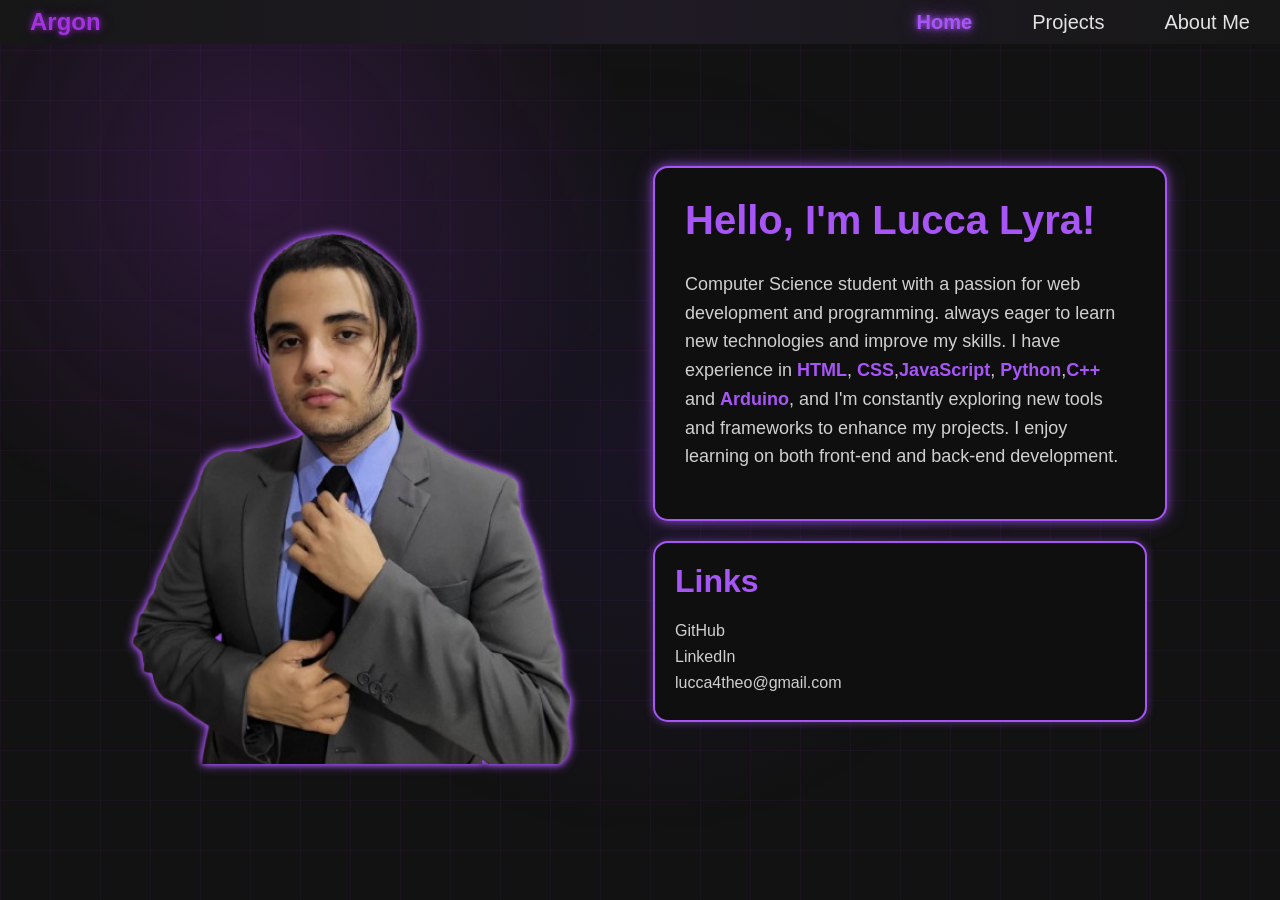
==== index.html @ b84aa17b "change files" ====
<!DOCTYPE html>
<html lang="pt-br">
<head>
    <meta charset="UTF-8">
    <meta name="viewport" content="width=device-width, initial-scale=1.0">
    <title>My portfolio</title>
    <link rel="stylesheet" href="portfolio.css">
<script src = "teste1.js">
</script>
</head>
<body>
    <header>
        <span class="logo">Argon</span>
    <nav>
        <ul>
            <li><a href="index.html" class="active">Home</a></li>
            <li><a href="projetos.html">Projects</a></li>  
            <li><a href="sobre mim.html">About Me</a></li>
        </ul>
    </nav>
</header>
<main class="layout">
<img src="minha foto.png" alt="Minha foto" class="foto-perfil">
    <div class="coluna-direita">
        <div class="caixa-texto">
    <h1>Hello, I'm Lucca Lyra!</h1>
    <p>Computer Science student with a passion for web development and programming.
        always eager to learn new technologies and improve my skills. I have experience in<span class="highlight"> HTML</span>,<span class="highlight"> CSS</span>,<span class="highlight">JavaScript</span>,<span class="highlight"> Python</span>,<span class="highlight">C++ </span>and <span class="highlight">Arduino</span>, and I'm constantly exploring new tools and frameworks to enhance my projects. I enjoy learning on both front-end and back-end development.
    </p>
        </div>
        <div class="caixa-links">
         <h1>Links</h1>

          <a href="https://github.com/Lucca-LBF" target="_blank">GitHub</a>
          <a href="https://linkedin.com/in/lucca-lyra-batista-felix-b38b6a3b6" target="_blank">LinkedIn</a>
          <a href="mailto:lucca4theo@gmail.com">lucca4theo@gmail.com</a>
    </div>
 </div>
</main>    

</body>
</html>
---- portfolio.css ----
header {
    background: linear-gradient(
        90deg,
        #171717,
        #1f1a24,
        #171717
    );

    display: flex;
    justify-content: space-between;
    align-items: center;
    padding: 8px 30px;
}

    .logo {
    color: #a432e2;
    font-size: 24px;
    font-weight: bold;

    text-shadow:
        0 0 5px rgba(164, 50, 226, 0.6),
        0 0 10px rgba(164, 50, 226, 0.4),
        0 0 20px rgba(164, 50, 226, 0.2);
}
.foto-perfil {
    width: 480px;
    height: auto;

    filter:
        drop-shadow(0 0 2.5px #a855f7)
        drop-shadow(0 0 5px #a855f7);
}

@keyframes flutuar {
    0% {
        transform: translateY(0);
    }

    50% {
        transform: translateY(-15px);
    }

    100% {
        transform: translateY(0);
    }
}
    nav ul {
    display: flex;
    gap: 60px;
    list-style: none;
    margin: 0;
    padding: 0;
    }

nav ul li a {
    text-decoration: none;
    color: #e3e3e3;
    font-size: 20px;
    transition: color 0.3s ease;
} 

    nav ul li a:hover {
        color: #a855f7;
    }

    body {
    margin: 0;
    min-height: 100vh;
    font-family: Arial, sans-serif;
    background-color: #121212;
    overflow-x: hidden;
    position: relative;
}
body::before {
    content: "";
    position: fixed;
    inset: 0;

    background:
        radial-gradient(circle at 20% 20%,
            rgba(164, 50, 226, 0.192),
            transparent 30%),
        radial-gradient(circle at 80% 70%,
            rgba(164, 50, 226, 0),
            transparent 35%),
        radial-gradient(circle at 50% 50%,
            rgba(120, 50, 255, 0.08),
            transparent 50%);

    animation: glowMove 12s ease-in-out infinite alternate;
    pointer-events: none;
    z-index: -2;
}
body::after {
    content: "";
    position: fixed;
    inset: 0;

    background-image:
        linear-gradient(
            rgba(164, 50, 226, 0.05) 1px,
            transparent 1px
        ),
        linear-gradient(
            90deg,
            rgba(164, 50, 226, 0.05) 1px,
            transparent 1px
        );

    background-size: 50px 50px;
    pointer-events: none;
    z-index: -1;
}

@keyframes glowMove {
    from {
        transform: translate(-40px, -20px) scale(1);
    }

    to {
        transform: translate(40px, 20px) scale(1.15);
    }
}

   .caixa-texto {
    width: 450px;
    padding: 30px;

    background-color: #0f0f0f;
    border: 2px solid #a855f7;
    border-radius: 15px;

    box-shadow:
        0 0 10px rgba(168, 85, 247, 0.6),
        0 0 20px rgba(168, 85, 247, 0.4);

    color: white;
}

    .caixa-texto h1 {
    margin-top: 0;
    color: #a855f7;
    font-size: 40px;
}

    .caixa-texto p {
    font-size: 18px;
    line-height: 1.6;
    color: #d0d0d0;
}
    .caixa-texto .highlight {
    color: #a855f7;
    font-weight: bold;
}
nav ul li a.active {
    color: #a855f7;

    text-shadow:
        0 0 5px rgba(168, 85, 247, 0.8),
        0 0 10px rgba(168, 85, 247, 0.7),
        0 0 20px rgba(168, 85, 247, 0.6);

    font-weight: bold;
}
.skill-info {
    margin-top: 25px;

    background: #161616;

    border: 1px solid rgba(168,85,247,0.25);
    border-radius: 12px;

    padding: 20px;

    color: #a855f7;
    line-height: 1.6;

    min-height: 70px;

    transition: all 0.3s ease;
}

    .skills {
        display: grid;
        grid-template-columns: repeat(2, 1fr);
        gap: 20px;
}
.skill.active {
    border-color: #a855f7;

    box-shadow:
        0 0 10px rgba(168,85,247,0.5);

    transform: translateY(-3px);
}

    .skill {
        cursor: pointer;
        background: #161616;
        border: 1px solid rgba(168,85,247,0.25);

        border-radius: 12px;
        padding: 20px;

    transition: 0.3s;
}

    .skill:hover {
    border-color: #a855f7;
    transform: translateY(-3px);
}

    .skill i {
    font-size: 35px;
}

    .skill span {
    color: #e3e3e3;
    font-size: 18px;
    font-weight: 600;
}


.fa-html5 {
    color: #e34f26;
}

.fa-css3-alt {
    color: #1572b6;
}

.fa-js {
    color: #f7df1e;
}

.fa-python {
    color: #3776ab;
}
.devicon-cplusplus-plain {
    color: #00599C;
}

.devicon-arduino-plain {
    color: #00979D;
}
.container {
    display: flex;
    justify-content: space-between;
    align-items: flex-start;
    max-width: 1200px;
    margin: 0 auto;

    padding: 80px 100px;
    gap: 40px;
}
.container-esquerda {
    width: 450px;
    background-color: #0f0f0f;
    border: 2px solid #a855f7;
    border-radius: 15px;
    box-shadow:
        0 0 10px rgba(168, 85, 247, 0.6),
        0 0 20px rgba(168, 85, 247, 0.4);

    padding: 30px;
    color: #d0d0d0;
}

.container-esquerda h1 {
    color: #a855f7;
    margin-top: 0;
}
.container-esquerda p {
    line-height: 1.6;
    font-size: 16px;
}
.caixa-links {
    width: 450px;

    background-color: #0f0f0f;
    border: 2px solid #a855f7;
    border-radius: 15px;

    padding: 20px;

    box-shadow:
        0 0 8px rgba(168, 85, 247, 0.5);
}

.caixa-links a {
    display: block;
    color: #d0d0d0;
    margin: 8px 0;
    text-decoration: none;
}
.caixa-links a:hover {
    color: #a855f7;
}
.caixa-links h1{
    color: #a855f7;
    margin-top: 0;}

.layout {
    display: flex;
    justify-content: center;
    align-items: center;
    gap: 60px;
    padding: 80px 100px;
}

.coluna-direita {
    display: flex;
    flex-direction: column;
    gap: 20px;
}
.projetos-container {
    max-width: 1200px;
    margin: 0 auto;
    padding: 80px 100px;

    display: flex;
    flex-direction: column;
    gap: 30px;
}

.caixa-projeto {
    display: flex;
    align-items: center;
    gap: 25px;

    background-color: #0f0f0f;
    border: 2px solid #a855f7;
    border-radius: 15px;

    padding: 25px;

    box-shadow:
        0 0 10px rgba(168, 85, 247, 0.6),
        0 0 20px rgba(168, 85, 247, 0.4);

    transition: 0.3s ease;
}

.caixa-projeto:hover {
    transform: translateY(-5px);

    box-shadow:
        0 0 15px rgba(168, 85, 247, 0.8),
        0 0 25px rgba(168, 85, 247, 0.5);
}

.caixa-projeto img {
    width: 320px;
    height: 180px;

    object-fit: cover;

    border-radius: 10px;
    border: 1px solid rgba(168, 85, 247, 0.4);
}

.projeto-info {
    flex: 1;
}

.projeto-info h2 {
    color: #a855f7;
    margin-top: 0;
    font-size: 28px;
}

.projeto-info p {
    color: #d0d0d0;
    line-height: 1.6;
    font-size: 17px;
}
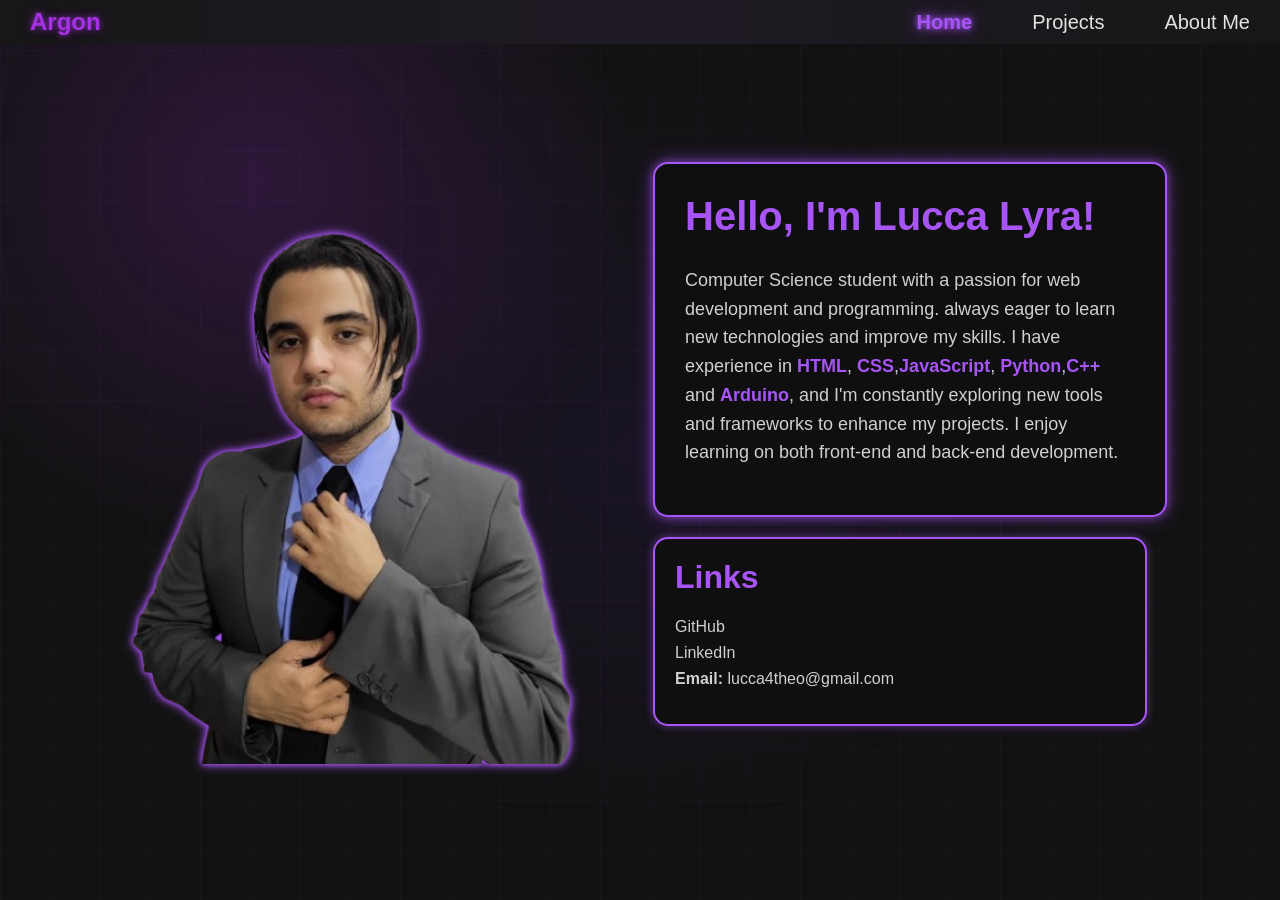
==== commit 7db6b4d4: "change tátilquiz photo" ====
--- a/index.html
+++ b/index.html
@@ -33,7 +33,15 @@
 
           <a href="https://github.com/Lucca-LBF" target="_blank">GitHub</a>
           <a href="https://linkedin.com/in/lucca-lyra-batista-felix-b38b6a3b6" target="_blank">LinkedIn</a>
-          <a href="mailto:lucca4theo@gmail.com">lucca4theo@gmail.com</a>
+          <p style="margin-left: -8px; margin-top: 0;">
+          <a href="mailto:lucca4theo@gmail.com"
+                            target="_blank"
+                            rel="noopener noreferrer"
+                            class="contato-link email-hover"
+                            title="Enviar E-mail">
+                            <i class="fa-solid fa-envelope"></i>
+                            <strong>Email:</strong>&nbsp;lucca4theo@gmail.com
+                        </a>
     </div>
  </div>
 </main>    
--- a/portfolio.css
+++ b/portfolio.css
@@ -373,4 +373,8 @@
     color: #d0d0d0;
     line-height: 1.6;
     font-size: 17px;
+}
+.fa-solid.fa-envelope {
+    color: #a855f7;
+    margin-right: 8px;
 }
